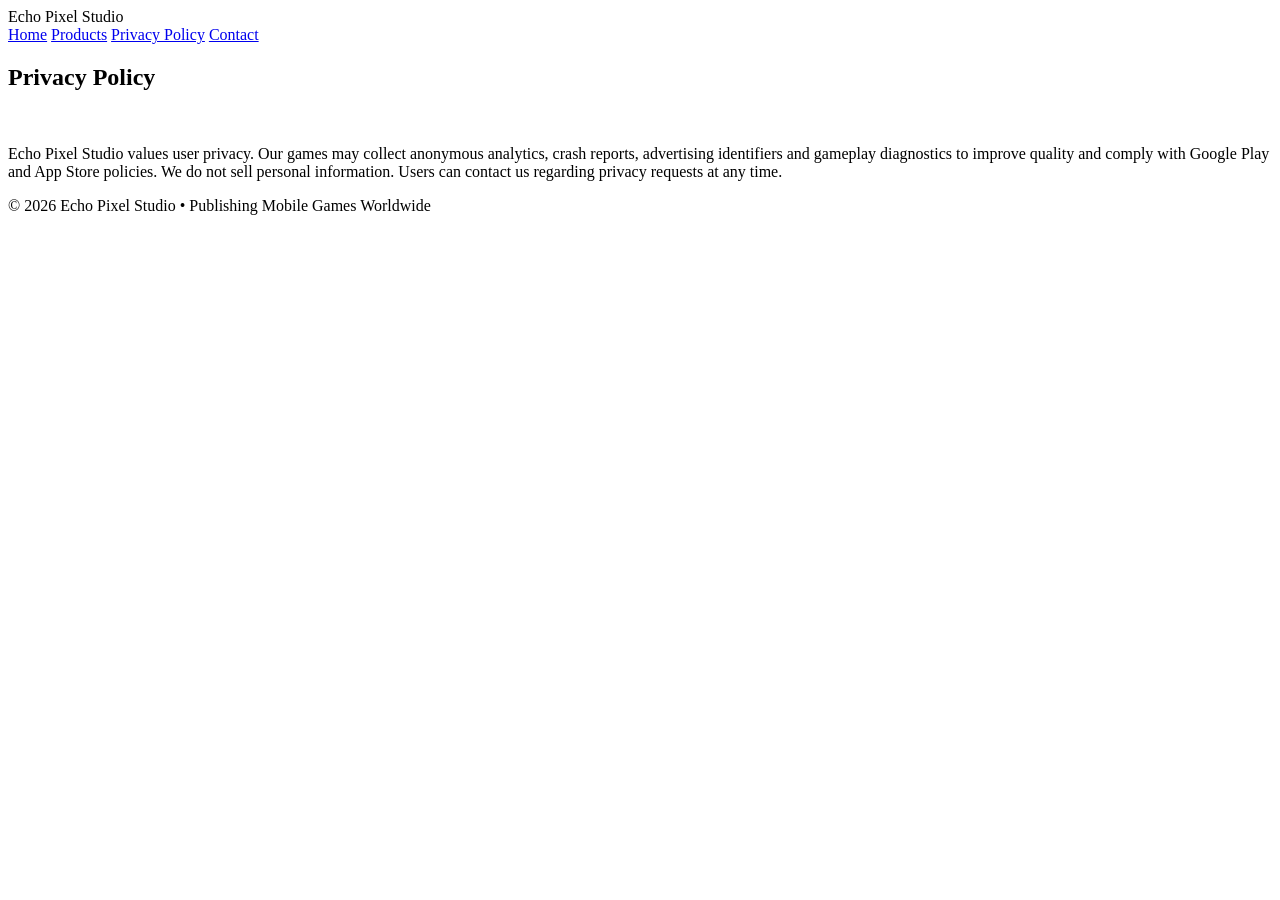
==== privacy.html @ b9ac1866 "Add files via upload" ====
<!doctype html><html><head><meta charset='utf-8'><meta name='viewport' content='width=device-width,initial-scale=1'>
<title>Echo Pixel Studio</title><link rel='stylesheet' href='assets/style.css'></head><body><header><div class='logo'>Echo Pixel Studio</div><nav>
<a href='index.html'>Home</a>
<a href='products.html'>Products</a>
<a href='privacy.html'>Privacy Policy</a>
<a href='contact.html'>Contact</a>
</nav></header>
<section><h1>Privacy Policy</h1><br><p>Echo Pixel Studio values user privacy. Our games may collect anonymous analytics, crash reports, advertising identifiers and gameplay diagnostics to improve quality and comply with Google Play and App Store policies. We do not sell personal information. Users can contact us regarding privacy requests at any time.</p></section>
<footer>© 2026 Echo Pixel Studio • Publishing Mobile Games Worldwide</footer></body></html>
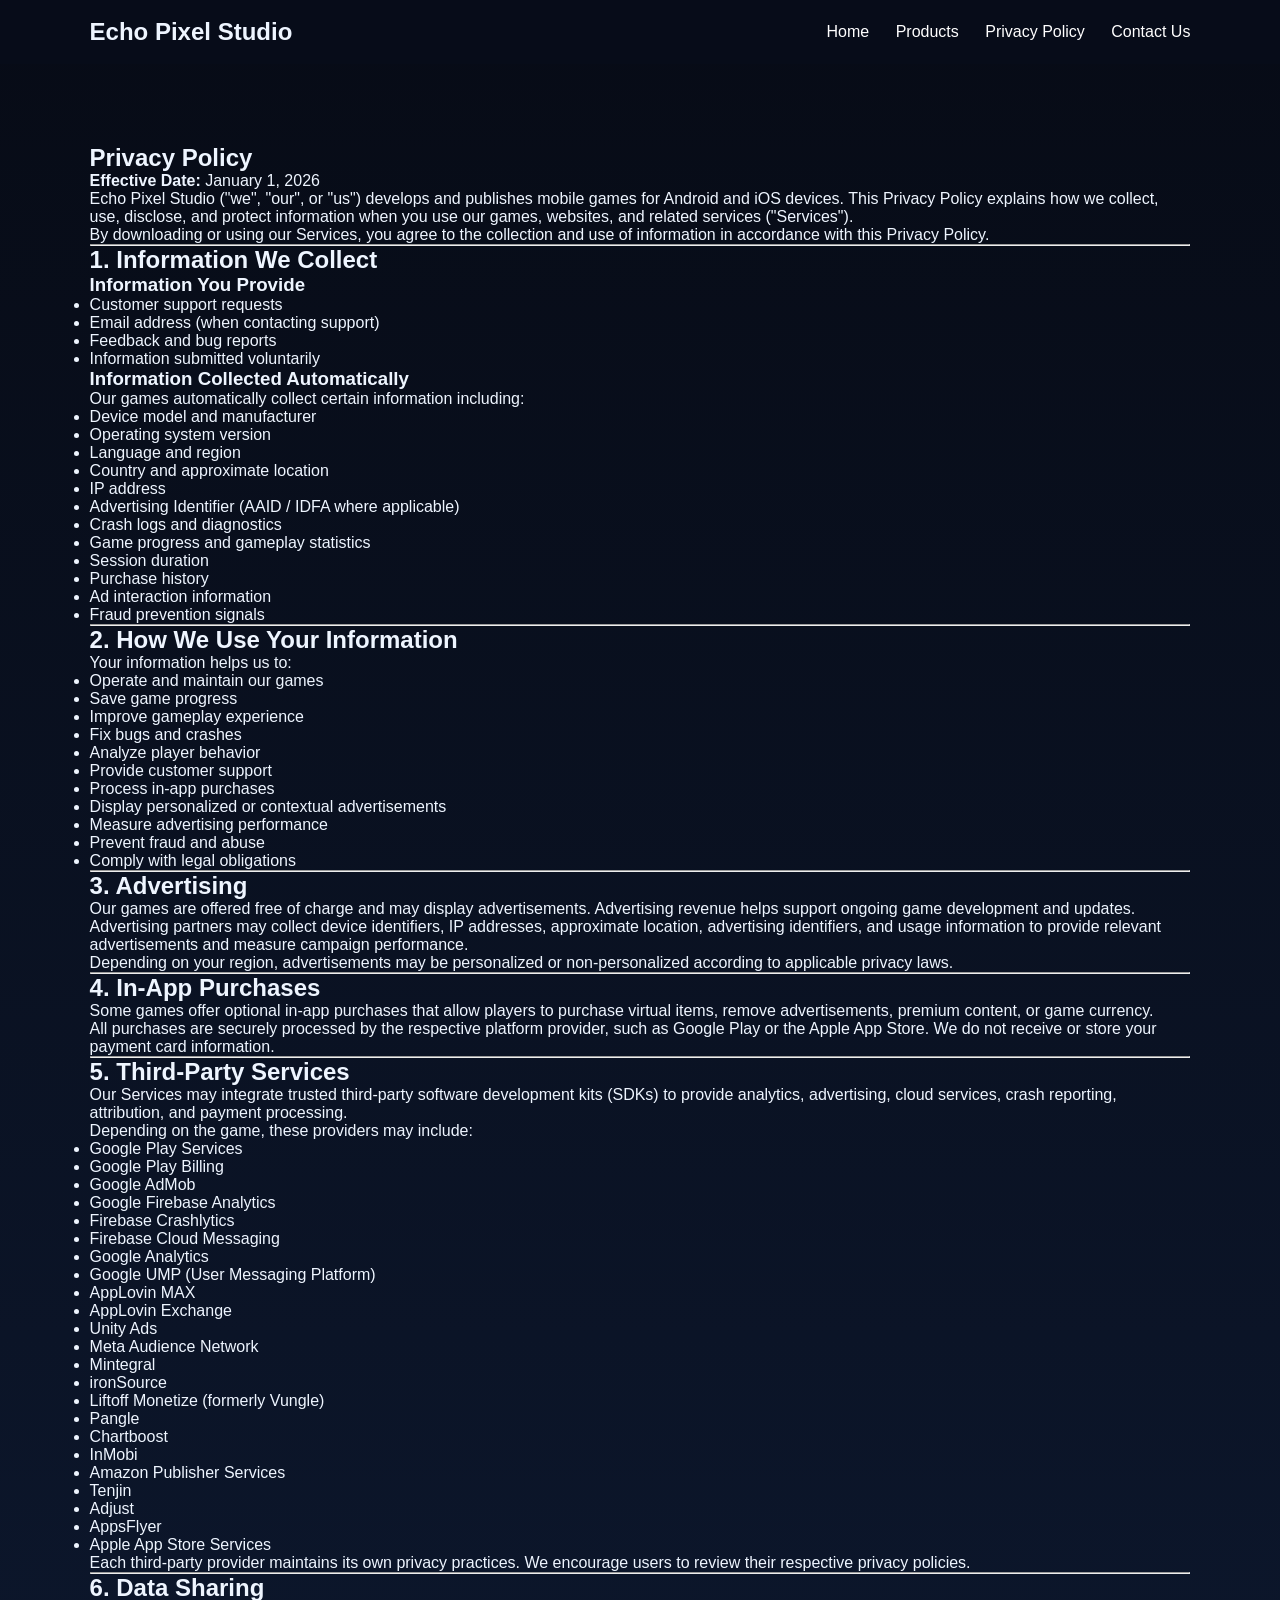
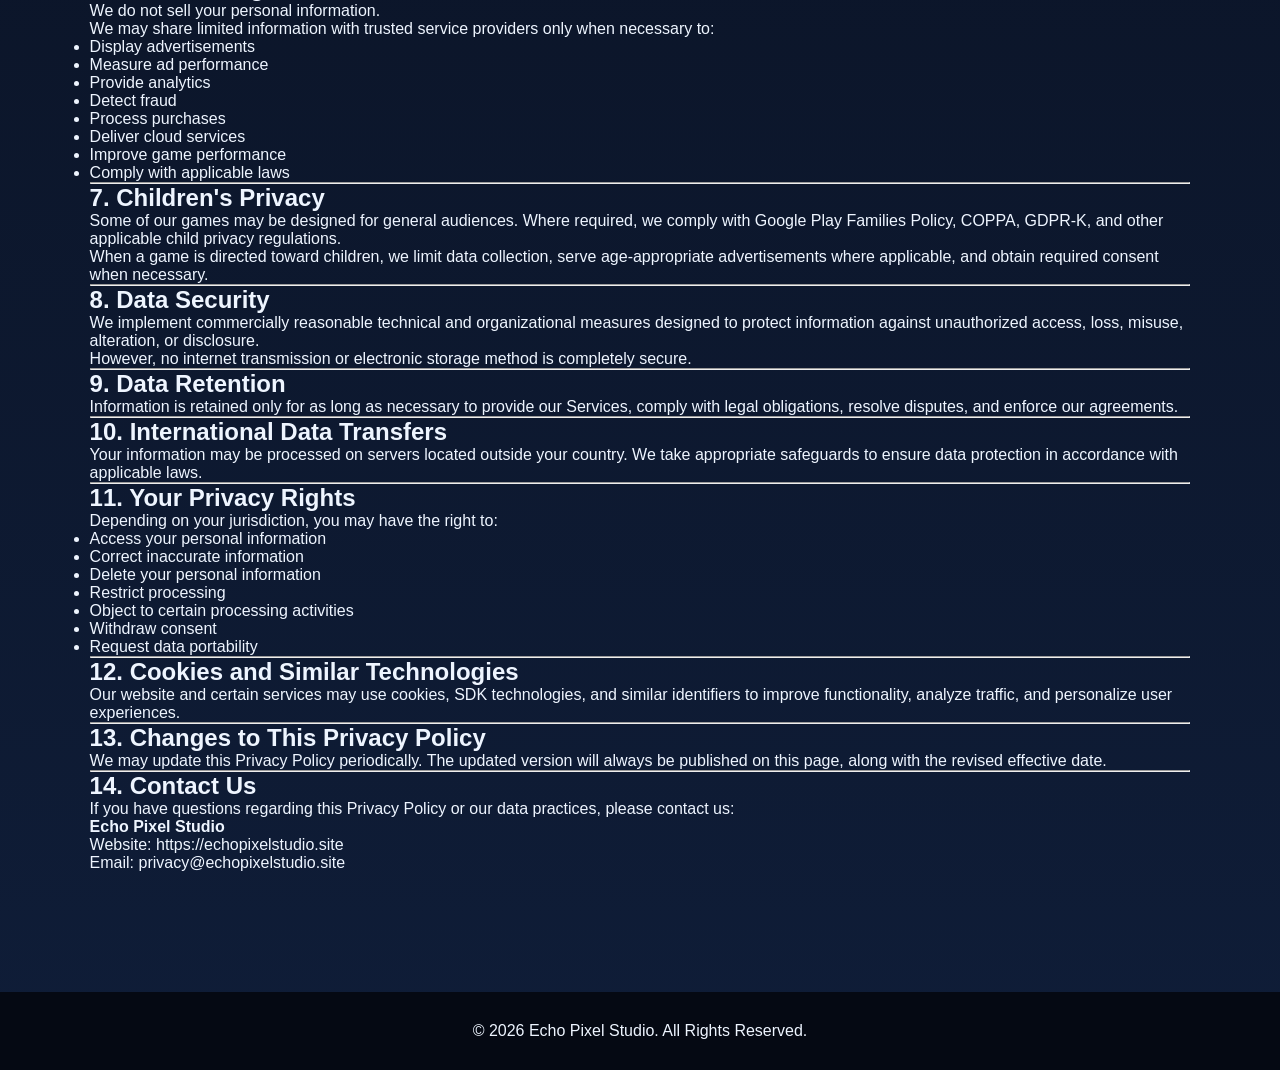
==== commit c02b20b8: "Update privacy.html" ====
--- a/privacy.html
+++ b/privacy.html
@@ -1,9 +1,308 @@
-<!doctype html><html><head><meta charset='utf-8'><meta name='viewport' content='width=device-width,initial-scale=1'>
-<title>Echo Pixel Studio</title><link rel='stylesheet' href='assets/style.css'></head><body><header><div class='logo'>Echo Pixel Studio</div><nav>
-<a href='index.html'>Home</a>
-<a href='products.html'>Products</a>
-<a href='privacy.html'>Privacy Policy</a>
-<a href='contact.html'>Contact</a>
-</nav></header>
-<section><h1>Privacy Policy</h1><br><p>Echo Pixel Studio values user privacy. Our games may collect anonymous analytics, crash reports, advertising identifiers and gameplay diagnostics to improve quality and comply with Google Play and App Store policies. We do not sell personal information. Users can contact us regarding privacy requests at any time.</p></section>
-<footer>© 2026 Echo Pixel Studio • Publishing Mobile Games Worldwide</footer></body></html>+<!DOCTYPE html>
+<html lang="en">
+<head>
+<meta charset="UTF-8">
+<meta name="viewport" content="width=device-width, initial-scale=1.0">
+<title>Privacy Policy | Echo Pixel Studio</title>
+<link rel="stylesheet" href="assets/style.css">
+</head>
+
+<body>
+
+<header>
+<div class="logo">Echo Pixel Studio</div>
+<nav>
+<a href="index.html">Home</a>
+<a href="products.html">Products</a>
+<a href="privacy.html">Privacy Policy</a>
+<a href="contact.html">Contact Us</a>
+</nav>
+</header>
+
+<section>
+
+<h1>Privacy Policy</h1>
+
+<p><strong>Effective Date:</strong> January 1, 2026</p>
+
+<p>
+Echo Pixel Studio ("we", "our", or "us") develops and publishes mobile games for Android and iOS devices.
+This Privacy Policy explains how we collect, use, disclose, and protect information when you use our games,
+websites, and related services ("Services").
+</p>
+
+<p>
+By downloading or using our Services, you agree to the collection and use of information in accordance with this Privacy Policy.
+</p>
+
+<hr>
+
+<h2>1. Information We Collect</h2>
+
+<h3>Information You Provide</h3>
+
+<ul>
+<li>Customer support requests</li>
+<li>Email address (when contacting support)</li>
+<li>Feedback and bug reports</li>
+<li>Information submitted voluntarily</li>
+</ul>
+
+<h3>Information Collected Automatically</h3>
+
+<p>Our games automatically collect certain information including:</p>
+
+<ul>
+<li>Device model and manufacturer</li>
+<li>Operating system version</li>
+<li>Language and region</li>
+<li>Country and approximate location</li>
+<li>IP address</li>
+<li>Advertising Identifier (AAID / IDFA where applicable)</li>
+<li>Crash logs and diagnostics</li>
+<li>Game progress and gameplay statistics</li>
+<li>Session duration</li>
+<li>Purchase history</li>
+<li>Ad interaction information</li>
+<li>Fraud prevention signals</li>
+</ul>
+
+<hr>
+
+<h2>2. How We Use Your Information</h2>
+
+<p>Your information helps us to:</p>
+
+<ul>
+<li>Operate and maintain our games</li>
+<li>Save game progress</li>
+<li>Improve gameplay experience</li>
+<li>Fix bugs and crashes</li>
+<li>Analyze player behavior</li>
+<li>Provide customer support</li>
+<li>Process in-app purchases</li>
+<li>Display personalized or contextual advertisements</li>
+<li>Measure advertising performance</li>
+<li>Prevent fraud and abuse</li>
+<li>Comply with legal obligations</li>
+</ul>
+
+<hr>
+
+<h2>3. Advertising</h2>
+
+<p>
+Our games are offered free of charge and may display advertisements.
+Advertising revenue helps support ongoing game development and updates.
+</p>
+
+<p>
+Advertising partners may collect device identifiers, IP addresses,
+approximate location, advertising identifiers, and usage information
+to provide relevant advertisements and measure campaign performance.
+</p>
+
+<p>
+Depending on your region, advertisements may be personalized or non-personalized
+according to applicable privacy laws.
+</p>
+
+<hr>
+
+<h2>4. In-App Purchases</h2>
+
+<p>
+Some games offer optional in-app purchases that allow players to purchase
+virtual items, remove advertisements, premium content, or game currency.
+</p>
+
+<p>
+All purchases are securely processed by the respective platform provider,
+such as Google Play or the Apple App Store.
+We do not receive or store your payment card information.
+</p>
+
+<hr>
+
+<h2>5. Third-Party Services</h2>
+
+<p>
+Our Services may integrate trusted third-party software development kits (SDKs)
+to provide analytics, advertising, cloud services, crash reporting,
+attribution, and payment processing.
+</p>
+
+<p>Depending on the game, these providers may include:</p>
+
+<ul>
+<li>Google Play Services</li>
+<li>Google Play Billing</li>
+<li>Google AdMob</li>
+<li>Google Firebase Analytics</li>
+<li>Firebase Crashlytics</li>
+<li>Firebase Cloud Messaging</li>
+<li>Google Analytics</li>
+<li>Google UMP (User Messaging Platform)</li>
+<li>AppLovin MAX</li>
+<li>AppLovin Exchange</li>
+<li>Unity Ads</li>
+<li>Meta Audience Network</li>
+<li>Mintegral</li>
+<li>ironSource</li>
+<li>Liftoff Monetize (formerly Vungle)</li>
+<li>Pangle</li>
+<li>Chartboost</li>
+<li>InMobi</li>
+<li>Amazon Publisher Services</li>
+<li>Tenjin</li>
+<li>Adjust</li>
+<li>AppsFlyer</li>
+<li>Apple App Store Services</li>
+</ul>
+
+<p>
+Each third-party provider maintains its own privacy practices.
+We encourage users to review their respective privacy policies.
+</p>
+
+<hr>
+
+<h2>6. Data Sharing</h2>
+
+<p>
+We do not sell your personal information.
+</p>
+
+<p>
+We may share limited information with trusted service providers only when necessary to:
+</p>
+
+<ul>
+<li>Display advertisements</li>
+<li>Measure ad performance</li>
+<li>Provide analytics</li>
+<li>Detect fraud</li>
+<li>Process purchases</li>
+<li>Deliver cloud services</li>
+<li>Improve game performance</li>
+<li>Comply with applicable laws</li>
+</ul>
+
+<hr>
+
+<h2>7. Children's Privacy</h2>
+
+<p>
+Some of our games may be designed for general audiences.
+Where required, we comply with Google Play Families Policy,
+COPPA, GDPR-K, and other applicable child privacy regulations.
+</p>
+
+<p>
+When a game is directed toward children, we limit data collection,
+serve age-appropriate advertisements where applicable,
+and obtain required consent when necessary.
+</p>
+
+<hr>
+
+<h2>8. Data Security</h2>
+
+<p>
+We implement commercially reasonable technical and organizational
+measures designed to protect information against unauthorized access,
+loss, misuse, alteration, or disclosure.
+</p>
+
+<p>
+However, no internet transmission or electronic storage method
+is completely secure.
+</p>
+
+<hr>
+
+<h2>9. Data Retention</h2>
+
+<p>
+Information is retained only for as long as necessary
+to provide our Services,
+comply with legal obligations,
+resolve disputes,
+and enforce our agreements.
+</p>
+
+<hr>
+
+<h2>10. International Data Transfers</h2>
+
+<p>
+Your information may be processed on servers located outside your country.
+We take appropriate safeguards to ensure data protection in accordance with applicable laws.
+</p>
+
+<hr>
+
+<h2>11. Your Privacy Rights</h2>
+
+<p>
+Depending on your jurisdiction, you may have the right to:
+</p>
+
+<ul>
+<li>Access your personal information</li>
+<li>Correct inaccurate information</li>
+<li>Delete your personal information</li>
+<li>Restrict processing</li>
+<li>Object to certain processing activities</li>
+<li>Withdraw consent</li>
+<li>Request data portability</li>
+</ul>
+
+<hr>
+
+<h2>12. Cookies and Similar Technologies</h2>
+
+<p>
+Our website and certain services may use cookies,
+SDK technologies,
+and similar identifiers
+to improve functionality,
+analyze traffic,
+and personalize user experiences.
+</p>
+
+<hr>
+
+<h2>13. Changes to This Privacy Policy</h2>
+
+<p>
+We may update this Privacy Policy periodically.
+The updated version will always be published on this page,
+along with the revised effective date.
+</p>
+
+<hr>
+
+<h2>14. Contact Us</h2>
+
+<p>
+If you have questions regarding this Privacy Policy or our data practices,
+please contact us:
+</p>
+
+<p>
+
+<strong>Echo Pixel Studio</strong><br>
+Website: https://echopixelstudio.site<br>
+Email: privacy@echopixelstudio.site
+
+</p>
+
+</section>
+
+<footer>
+© 2026 Echo Pixel Studio. All Rights Reserved.
+</footer>
+
+</body>
+</html>
--- a/assets/style.css
+++ b/assets/style.css
@@ -0,0 +1,22 @@
+
+:root{--bg:#070b16;--card:#101a31;--accent:#61dafb;--text:#eef5ff}
+*{margin:0;padding:0;box-sizing:border-box;scroll-behavior:smooth}
+body{font-family:Segoe UI,Arial,sans-serif;background:linear-gradient(180deg,#070b16,#0f1d38);color:var(--text)}
+header{position:sticky;top:0;z-index:10;display:flex;justify-content:space-between;align-items:center;padding:18px 7%;background:rgba(8,13,27,.8);backdrop-filter:blur(10px)}
+.logo{font-size:1.5rem;font-weight:700}
+nav a{color:#fff;text-decoration:none;margin-left:22px;position:relative}
+nav a:after{content:"";position:absolute;left:0;bottom:-4px;width:0;height:2px;background:var(--accent);transition:.3s}
+nav a:hover:after{width:100%}
+.hero{min-height:88vh;display:grid;place-items:center;text-align:center;padding:2rem;background:radial-gradient(circle at top,#15305d,#070b16)}
+.hero h1{font-size:4rem;animation:fade 1s}
+.hero p{max-width:720px;margin:18px auto;font-size:1.1rem;opacity:.9}
+.btn{display:inline-block;padding:14px 28px;background:var(--accent);color:#001827;text-decoration:none;border-radius:30px;font-weight:bold;transition:.3s}
+.btn:hover{transform:translateY(-3px) scale(1.03)}
+section{padding:80px 7%}
+.grid{display:grid;grid-template-columns:repeat(auto-fit,minmax(250px,1fr));gap:24px}
+.card{background:rgba(255,255,255,.05);padding:24px;border:1px solid rgba(255,255,255,.08);border-radius:18px;transition:.35s}
+.card:hover{transform:translateY(-8px);box-shadow:0 10px 30px rgba(97,218,251,.15)}
+footer{text-align:center;padding:30px;background:#050913;margin-top:40px}
+form input,textarea{width:100%;padding:14px;margin:10px 0;border:none;border-radius:10px;background:#1a2747;color:#fff}
+button{padding:14px 26px;border:none;border-radius:10px;background:var(--accent);cursor:pointer}
+@keyframes fade{from{opacity:0;transform:translateY(20px)}to{opacity:1;transform:none}}
